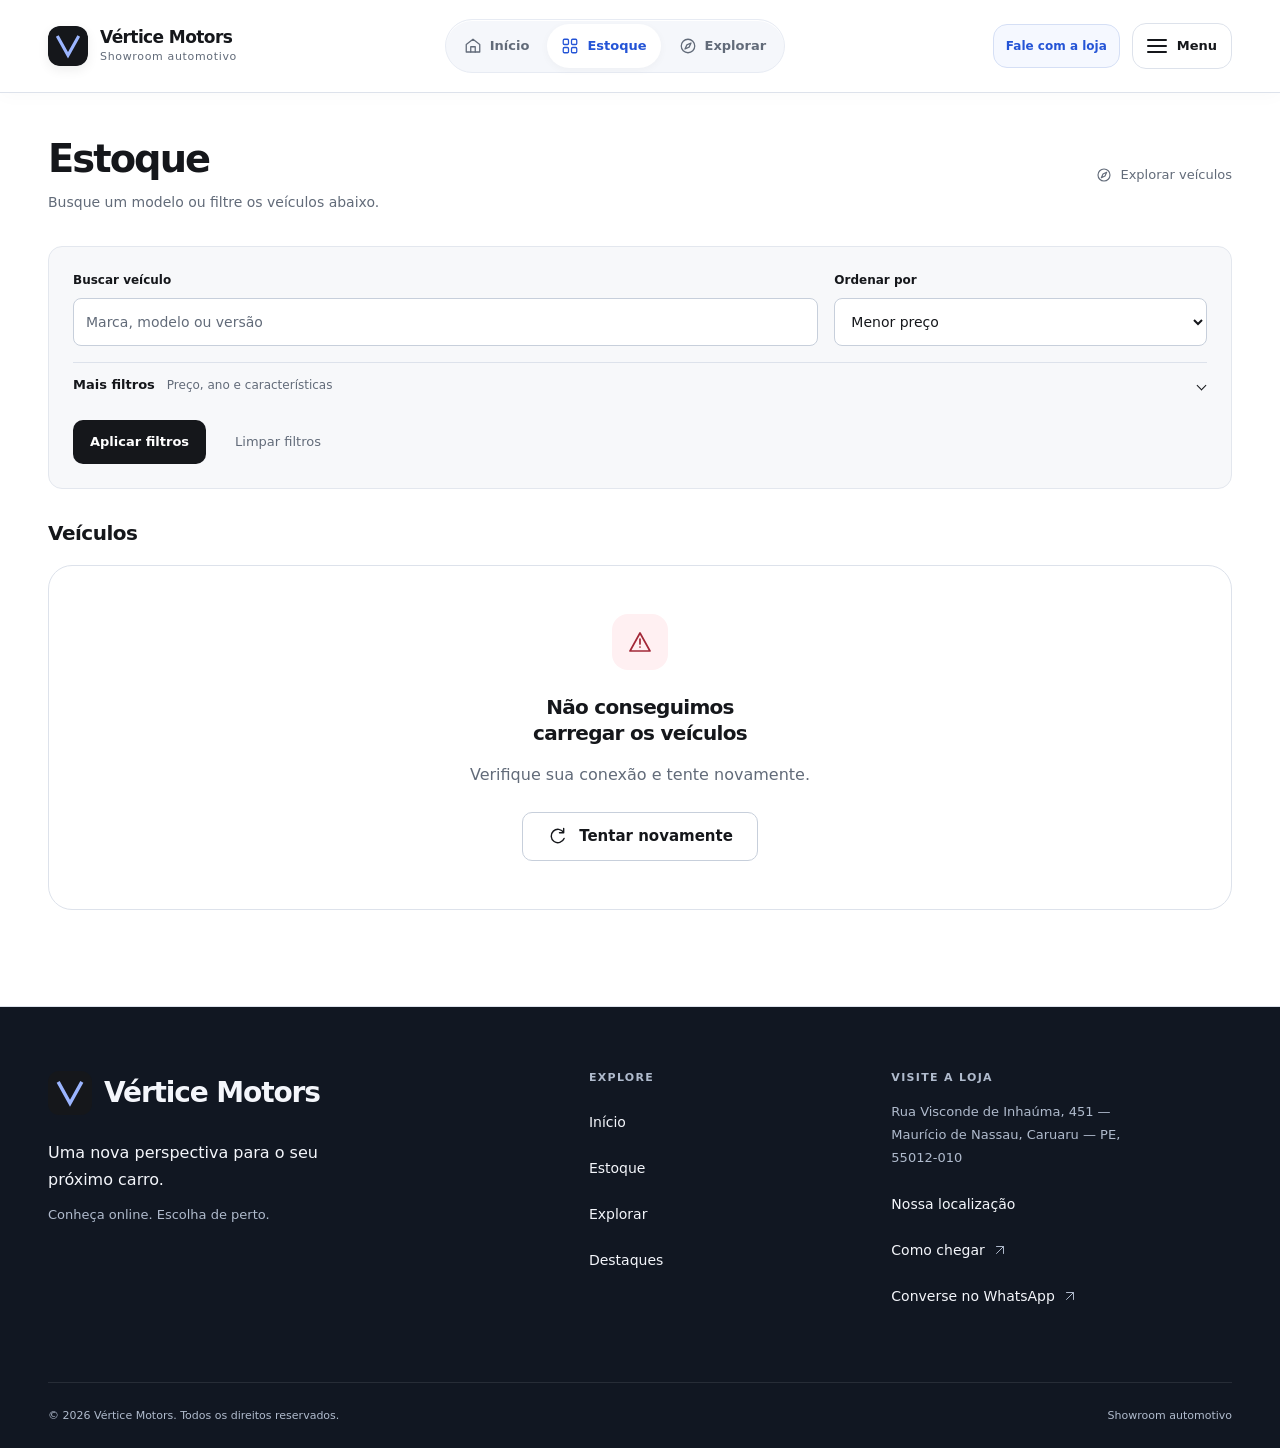
==== estoque.html @ 48c14807 "Initial commit" ====
<!doctype html>
<html lang="pt-BR">
  <head>
    <meta charset="UTF-8">
    <meta name="viewport" content="width=device-width, initial-scale=1">
    <meta name="description" content="Conheça o estoque da Vértice Motors e encontre o carro que combina com você.">
    <meta name="theme-color" content="#f6f7f9">
    <title>Estoque | Vértice Motors</title>
    <link rel="icon" href="./assets/icons/favicon.svg" type="image/svg+xml">
    <link rel="stylesheet" href="./css/global.css">
    <link rel="stylesheet" href="./css/components.css">
    <link rel="stylesheet" href="./css/pages/estoque.css">
    <script type="module" src="./js/pages/estoque.js"></script>
  </head>
  <body class="stock-page">
    <a class="skip-link" href="#conteudo">Pular para o conteúdo</a>
    <header class="site-header">
      <div class="container header-inner">
        <a class="brand" href="./index.html" data-brand-link aria-label="Vértice Motors — início">
          <img src="./assets/images/marca.svg" width="40" height="40" alt="" data-brand-logo>
          <span class="brand-copy"><span class="brand-name" data-brand-name>Vértice Motors</span><span class="brand-caption">Showroom automotivo</span></span>
        </a>
        <nav class="main-nav" aria-label="Navegação principal">
          <a href="./index.html"><svg class="icon" viewBox="0 0 24 24" aria-hidden="true" focusable="false"><use href="./assets/icons/sprite.svg#home"></use></svg><span>Início</span></a>
          <a href="./estoque.html" aria-current="page"><svg class="icon" viewBox="0 0 24 24" aria-hidden="true" focusable="false"><use href="./assets/icons/sprite.svg#grid"></use></svg><span>Estoque</span></a>
          <a href="./explorar.html"><svg class="icon" viewBox="0 0 24 24" aria-hidden="true" focusable="false"><use href="./assets/icons/sprite.svg#compass"></use></svg><span>Explorar</span></a>
        </nav>
        <div class="header-actions"><div class="header-contact">
          <button class="button button-small button-outline" type="button" disabled data-contact-placeholder>Contato em breve</button>
          <a class="button button-small button-outline" data-contact-link hidden target="_blank" rel="noopener noreferrer">Fale com a loja</a>
        </div><button class="menu-toggle" type="button" data-menu-toggle hidden aria-label="Abrir menu"><span class="menu-toggle-lines" aria-hidden="true"><span></span><span></span><span></span></span></button></div>
      </div>
    </header>

    <main class="container page-main stock-main" id="conteudo" tabindex="-1">
      <div class="stock-heading">
        <div><h1>Estoque</h1><p>Busque um modelo ou filtre os veículos abaixo.</p></div>
        <a class="text-link stock-explore-link" href="./explorar.html"><svg class="icon" viewBox="0 0 24 24" aria-hidden="true" focusable="false"><use href="./assets/icons/sprite.svg#compass"></use></svg>Explorar veículos</a>
      </div>
      <form id="stock-filters" class="stock-filters surface" hidden>
        <div class="stock-toolbar">
          <label class="field search-field" for="busca">Buscar veículo<input id="busca" name="busca" type="search" maxlength="100" placeholder="Marca, modelo ou versão" autocomplete="off"></label>
          <label class="field" for="ordenacao">Ordenar por<select id="ordenacao" name="ordenacao"><option value="menor_preco">Menor preço</option><option value="maior_preco">Maior preço</option><option value="recentes">Recém-adicionados</option></select></label>
        </div>
        <details id="filter-details"><summary><span>Mais filtros</span><span class="filter-summary-note">Preço, ano e características</span></summary><div class="filter-grid"><label class="field" for="precoMin">Preço mínimo (R$)<input id="precoMin" name="precoMin" type="number" min="0" max="9007199254740991" step="0.01" inputmode="decimal" placeholder="Sem limite"></label>
<label class="field" for="precoMax">Preço máximo (R$)<input id="precoMax" name="precoMax" type="number" min="0" max="9007199254740991" step="0.01" inputmode="decimal" placeholder="Sem limite"></label>
<label class="field" for="anoMin">Ano-modelo mínimo<input id="anoMin" name="anoMin" type="number" min="1900" max="2100" step="1" inputmode="numeric" placeholder="Sem limite"></label>
<label class="field" for="anoMax">Ano-modelo máximo<input id="anoMax" name="anoMax" type="number" min="1900" max="2100" step="1" inputmode="numeric" placeholder="Sem limite"></label>
<label class="field" for="kmMax">Quilometragem máxima (km)<input id="kmMax" name="kmMax" type="number" min="0" max="9007199254740991" step="1" inputmode="numeric" placeholder="Sem limite"></label>
<label class="field" for="cambio">Câmbio<select id="cambio" name="cambio"><option value="">Todas as opções</option><option value="manual">Manual</option><option value="automatico">Automático</option><option value="automatizado">Automatizado</option><option value="cvt">CVT</option></select></label>
<label class="field" for="categoria">Categoria<select id="categoria" name="categoria"><option value="">Todas as opções</option><option value="hatch">Hatch</option><option value="sedan">Sedan</option><option value="suv">SUV</option><option value="picape">Picape</option><option value="coupe">Cupê</option><option value="conversivel">Conversível</option><option value="perua">Perua</option><option value="minivan">Minivan</option><option value="van">Van</option></select></label></div></details>
        <div class="filter-actions"><button class="button button-primary" type="submit">Aplicar filtros</button><button class="button button-outline" type="button" id="clear-filters">Limpar filtros</button></div>
        <p id="filter-feedback" class="filter-feedback" role="status"></p>
      </form>
      <section class="stock-results" aria-labelledby="estoque-titulo">
        <div class="results-heading"><h2 id="estoque-titulo" tabindex="-1">Veículos</h2><p id="result-count" role="status"></p></div>
        <div id="stock-results"></div><div id="pagination-feedback"></div>
        <div class="load-more"><button id="load-more" class="button button-outline" type="button" hidden>Carregar mais</button></div>
      </section>
      <noscript><p class="notice">Ative o JavaScript para usar o showroom completo. Você pode continuar navegando pelas páginas.</p></noscript>
    </main>

    <footer class="site-footer">
      <div class="container footer-inner" data-institutional-footer>
        <div><p class="footer-brand" data-brand-name>Vértice Motors</p><p class="footer-description" data-brand-description>Uma nova perspectiva para o seu próximo carro.</p></div>
        <div class="footer-location"><p data-store-address>Localização em breve.</p><a class="text-link" href="./localizacao.html">Nossa localização</a><a class="text-link" data-maps-link hidden target="_blank" rel="noopener noreferrer">Como chegar</a><a class="text-link" data-instagram-link hidden target="_blank" rel="noopener noreferrer">Instagram</a></div>
        <p class="copyright">© <span data-current-year>2026</span> <span data-brand-name>Vértice Motors</span></p>
      </div>
    </footer>
  </body>
</html>
---- css/global.css ----
:root {
  color-scheme: light;
  --color-background: #f7f8fb;
  --color-surface: #ffffff;
  --color-surface-soft: #eff2f7;
  --color-text: #15171b;
  --color-muted: #626b79;
  --color-border: #dde2eb;
  --color-border-strong: #c7cfdb;
  --color-accent: #2454d6;
  --color-accent-hover: #1b42b0;
  --color-accent-soft: #edf2ff;
  --color-link: #2454d6;
  --color-focus: #2454d6;
  --color-success: #1a6446;
  --color-success-soft: #edf8f1;
  --color-warning: #88500f;
  --color-warning-soft: #fff4e3;
  --color-danger: #a32838;
  --color-danger-soft: #fff0f2;
  --font-family: "Segoe UI", system-ui, -apple-system, BlinkMacSystemFont, sans-serif;
  --font-size-small: 0.8125rem;
  --font-size-body: 1rem;
  --font-size-lead: clamp(1.0625rem, 1.5vw, 1.1875rem);
  --space-1: 0.25rem;
  --space-2: 0.5rem;
  --space-3: 0.75rem;
  --space-4: 1rem;
  --space-5: 1.5rem;
  --space-6: 2rem;
  --space-7: 3rem;
  --space-8: 4rem;
  --radius-small: 0.625rem;
  --radius-medium: 1rem;
  --radius-large: 1.5rem;
  --radius-pill: 999px;
  --border-width: 1px;
  --shadow-card: 0 12px 32px rgb(25 35 55 / 7%);
  --container-width: 74rem;
  --page-gutter: clamp(1.25rem, 4vw, 3rem);
  --mobile-nav-height: 4.5rem;
  --transition-fast: 180ms cubic-bezier(0.2, 0.8, 0.2, 1);
}

.theme-dark {
  color-scheme: dark;
  --color-background: #0e1117;
  --color-surface: #171b24;
  --color-surface-soft: #202633;
  --color-text: #f4f6fb;
  --color-muted: #adb6c7;
  --color-border: #343d4c;
  --color-border-strong: #566174;
  --color-accent-soft: #202e50;
  --color-link: #9bb5ff;
  --color-focus: #9bb5ff;
  --color-success: #96e0b8;
  --color-success-soft: #16382a;
  --color-warning: #f5ce97;
  --color-warning-soft: #3b2c18;
  --color-danger: #ffb0ba;
  --color-danger-soft: #42212a;
  --shadow-card: 0 12px 32px rgb(0 0 0 / 18%);
}

*, *::before, *::after { box-sizing: border-box; }
html { min-width: 20rem; scroll-padding-top: 7rem; scroll-behavior: smooth; }
body {
  min-height: 100vh;
  min-height: 100svh;
  margin: 0;
  display: flex;
  flex-direction: column;
  padding-bottom: calc(6rem + env(safe-area-inset-bottom, 0px));
  background: var(--color-background);
  color: var(--color-text);
  font-family: var(--font-family);
  font-size: var(--font-size-body);
  line-height: 1.6;
  -webkit-font-smoothing: antialiased;
}
main { flex: 1; min-width: 0; animation: page-arrive 320ms ease-out; }
h1, h2, h3, p, dl, dd { margin: 0; }
h1, h2, h3 { overflow-wrap: anywhere; text-wrap: balance; }
h1 {
  max-width: 19ch;
  font-size: clamp(2.375rem, 5vw, 4.5rem);
  font-weight: 750;
  letter-spacing: -0.06em;
  line-height: 1.07;
}
h2 {
  font-size: clamp(1.5rem, 2.4vw, 2.25rem);
  font-weight: 700;
  letter-spacing: -0.045em;
  line-height: 1.2;
}
h3 { font-size: 1.25rem; letter-spacing: -0.035em; line-height: 1.3; }
a { color: inherit; text-decoration: none; }
button, input, select, textarea { font: inherit; }
button { touch-action: manipulation; }
img { display: block; max-width: 100%; height: auto; }
svg { display: block; }
:focus-visible { outline: 3px solid var(--color-focus); outline-offset: 4px; }
[hidden] { display: none !important; }
::selection { background: var(--color-accent); color: #fff; }
.container { width: min(100% - var(--page-gutter) * 2, var(--container-width)); margin-inline: auto; }
.page-main { padding-block: var(--space-7) var(--space-8); }
.page-heading { margin-bottom: var(--space-7); }
.page-heading h1 { margin-top: var(--space-4); }
.page-lead {
  max-width: 48ch;
  margin-top: var(--space-5);
  color: var(--color-muted);
  font-size: var(--font-size-lead);
  line-height: 1.7;
}
.eyebrow {
  display: flex;
  align-items: center;
  gap: var(--space-2);
  color: var(--color-muted);
  font-size: var(--font-size-small);
  font-weight: 650;
  letter-spacing: 0.1em;
  line-height: 1.5;
  text-transform: uppercase;
}
.accent-dot { width: 0.375rem; height: 0.375rem; flex: 0 0 auto; border-radius: 50%; background: var(--color-link); }
.notice {
  margin-top: var(--space-6);
  padding: var(--space-4);
  border: var(--border-width) solid var(--color-border);
  border-radius: var(--radius-small);
  color: var(--color-muted);
}
.sr-only {
  position: absolute;
  width: 1px;
  height: 1px;
  padding: 0;
  margin: -1px;
  overflow: hidden;
  clip-path: inset(50%);
  white-space: nowrap;
  border: 0;
}
@keyframes page-arrive { from { opacity: 0; } to { opacity: 1; } }
:where(.button, .text-link, .main-nav a, .institutional-link, .menu-toggle, .site-menu-link, .site-menu-shortcut) { transition: color var(--transition-fast), background-color var(--transition-fast), border-color var(--transition-fast), scale var(--transition-fast); }
:where(.button, .text-link, .main-nav a, .institutional-link, .menu-toggle, .site-menu-link, .site-menu-shortcut):active:not(:disabled) { scale: 0.98; }
@media (min-width: 48rem) {
  body { padding-bottom: 0; }
  .page-main { padding-top: var(--space-8); }
}
@media (prefers-reduced-motion: reduce) {
  html { scroll-behavior: auto; }
  *, *::before, *::after { animation: none !important; transition: none !important; scroll-behavior: auto !important; }
}
---- css/components.css ----
.icon { width: 1.25rem; height: 1.25rem; flex: 0 0 auto; fill: none; stroke: currentColor; stroke-width: 1.7; stroke-linecap: round; stroke-linejoin: round; }
.skip-link {
  position: fixed;
  z-index: 100;
  top: var(--space-3);
  left: var(--space-3);
  padding: var(--space-3) var(--space-4);
  transform: translateY(calc(-100% - 2rem));
  border-radius: var(--radius-small);
  background: var(--color-text);
  color: var(--color-surface);
  font-weight: 650;
}
.skip-link:focus { transform: translateY(0); }
.site-header {
  position: sticky;
  z-index: 20;
  top: 0;
  border-bottom: var(--border-width) solid var(--color-border);
  isolation: isolate;
  background: transparent;
  box-shadow: 0 3px 18px #15171b06;
}
.site-header::before { position: absolute; z-index: -1; inset: 0; background: #fffffff2; backdrop-filter: blur(16px); pointer-events: none; content: ""; }
.header-inner {
  display: flex;
  min-height: 5rem;
  align-items: center;
  justify-content: space-between;
  gap: var(--space-3);
  padding-block: var(--space-4);
}
.brand { display: inline-flex; min-width: 0; align-items: center; gap: var(--space-3); border-radius: var(--radius-small); }
.brand img { width: 2.5rem; height: 2.5rem; flex: 0 0 auto; border-radius: 0.75rem; box-shadow: 0 4px 12px #15171b12; transition: transform var(--transition-fast), box-shadow var(--transition-fast); }
.brand-copy { display: grid; min-width: 0; }
.brand-name { overflow-wrap: anywhere; font-size: 1.0625rem; font-weight: 750; letter-spacing: -0.035em; line-height: 1.3; }
.brand-caption { color: var(--color-muted); font-size: 0.6875rem; letter-spacing: 0.06em; }
.main-nav {
  position: fixed;
  z-index: 30;
  bottom: calc(0.875rem + env(safe-area-inset-bottom, 0px));
  left: 50%;
  display: grid;
  grid-template-columns: repeat(3, minmax(0, 1fr));
  width: min(22rem, calc(100% - 2rem));
  min-height: 4.25rem;
  gap: 0.125rem;
  padding: 0.375rem;
  border: 1px solid #e5e9f1;
  border-radius: 1.875rem;
  background: #fffffff5;
  color: #15171b;
  backdrop-filter: blur(16px);
  box-shadow: 0 8px 32px #15171b20, 0 2px 8px #15171b08;
  transform: translateX(-50%);
}
.main-nav a {
  display: flex;
  min-height: 3.375rem;
  min-width: 0;
  flex-direction: column;
  align-items: center;
  justify-content: center;
  gap: 0.25rem;
  padding: 0.375rem;
  border-radius: 1.5rem;
  color: #626b79;
  font-size: 0.6875rem;
  font-weight: 600;
  line-height: 1.25;
  transition: color var(--transition-fast), background-color var(--transition-fast), scale var(--transition-fast);
}
.main-nav .icon { width: 1.125rem; height: 1.125rem; }
.main-nav a[aria-current="page"], .main-nav a.is-active { background: #edf2ff; color: #2454d6; }
.header-actions { display: flex; flex: 0 0 auto; align-items: center; gap: var(--space-3); }
.header-contact { display: none; flex: 0 0 auto; }
.header-contact .button { border-color: #d5dff5; border-radius: 0.875rem; background: #f5f8ff; color: var(--color-link); }
.menu-toggle { display: flex; width: 2.875rem; height: 2.875rem; flex: 0 0 auto; align-items: center; justify-content: center; gap: 0.625rem; padding: 0; border: 1px solid var(--color-border); border-radius: 0.875rem; background: var(--color-surface); color: var(--color-text); cursor: pointer; transition: background-color var(--transition-fast), border-color var(--transition-fast), scale var(--transition-fast); }
.menu-toggle-lines { display: grid; width: 1.25rem; height: 0.875rem; grid-template-rows: repeat(3, 2px); gap: 4px; }
.menu-toggle-lines span { display: block; width: 100%; height: 2px; border-radius: 1px; background: currentColor; }
html.site-menu-open, html.site-menu-open body { overflow: hidden; }
.institutional-footer { --color-text: #f4f6fb; --color-muted: #b0bbcd; --color-border: #ffffff18; --color-border-strong: #ffffff38; --color-surface: #111722; --color-surface-soft: #1c2533; --color-link: #afc2ff; --color-focus: #afc2ff; }
.site-menu { --color-text: #15171b; --color-muted: #626b79; --color-border: #dde2eb; --color-surface: #fff; --color-surface-soft: #f2f4f8; --color-link: #2454d6; --color-focus: #2454d6; --menu-shift: 100%; --menu-enter: 320ms; --menu-exit: 240ms; position: fixed; inset: 0 0 0 auto; width: min(25rem, calc(100% - 2.5rem)); height: 100%; height: 100dvh; max-width: none; max-height: 100%; max-height: 100dvh; margin: 0; padding: 0; overflow: hidden; border: 0; border-left: 1px solid var(--color-border); border-radius: 1.25rem 0 0 1.25rem; background: var(--color-surface); color: var(--color-text); color-scheme: light; box-shadow: -16px 0 64px #080b1126; }
.site-menu[open] { display: flex; flex-direction: column; animation: menu-arrive var(--menu-enter) cubic-bezier(0.2, 0.8, 0.2, 1) both; }
.site-menu[open][data-closing] { animation: menu-leave var(--menu-exit) cubic-bezier(0.4, 0, 0.8, 0.2) both; pointer-events: none; }
.site-menu::backdrop { background: #080b1150; backdrop-filter: blur(4px); animation: menu-backdrop-arrive var(--menu-enter) ease-out both; }
.site-menu[data-closing]::backdrop { animation: menu-backdrop-leave var(--menu-exit) ease-in both; }
.site-menu-header { display: flex; flex: 0 0 auto; align-items: center; justify-content: space-between; gap: var(--space-3); padding: max(1.25rem, env(safe-area-inset-top, 0px)) 1.25rem 1rem; }
.site-menu-identity { color: var(--color-muted); overflow-wrap: anywhere; font-size: 0.6875rem; font-weight: 600; letter-spacing: 0.025em; }
.site-menu-close { display: grid; width: 2.75rem; height: 2.75rem; flex: 0 0 auto; place-items: center; padding: 0; border: 0; border-radius: 0.875rem; background: var(--color-surface-soft); color: var(--color-muted); cursor: pointer; transition: background-color var(--transition-fast), color var(--transition-fast); }
.site-menu-close-shape { position: relative; width: 1rem; height: 1rem; }
.site-menu-close-shape::before, .site-menu-close-shape::after { position: absolute; top: 50%; left: 0; width: 100%; height: 1.5px; border-radius: 1px; background: currentColor; content: ""; transform: rotate(45deg); }
.site-menu-close-shape::after { transform: rotate(-45deg); }
.site-menu-body { display: flex; flex: 1; flex-direction: column; min-height: 0; padding: 0.25rem 0.75rem max(1.25rem, env(safe-area-inset-bottom, 0px)); overflow-y: auto; overscroll-behavior: contain; }
.site-menu-title { margin-top: 0.25rem; font-size: 1.375rem; letter-spacing: -0.035em; line-height: 1.3; text-align: left; }
.site-menu-nav { display: grid; flex: 0 0 auto; gap: 0.5rem; }
.site-menu-link { display: flex; min-height: 4.25rem; align-items: center; gap: 0.875rem; padding: 0.75rem; border-radius: 1rem; color: var(--color-text); transition: color var(--transition-fast), background-color var(--transition-fast), scale var(--transition-fast); }
.site-menu-symbol { display: grid; width: 2.5rem; height: 2.5rem; flex: 0 0 auto; place-items: center; border-radius: 0.8125rem; background: var(--color-surface-soft); color: var(--color-muted); transition: background-color var(--transition-fast), color var(--transition-fast); }
.site-menu-symbol .icon { width: 1.125rem; height: 1.125rem; }
.site-menu-copy { display: grid; flex: 1; min-width: 0; gap: 0.125rem; }
.site-menu-link-label { font-size: 0.9375rem; font-weight: 650; letter-spacing: -0.015em; overflow-wrap: anywhere; }
.site-menu-description { color: var(--color-muted); font-size: 0.6875rem; overflow-wrap: anywhere; }
.site-menu-link > .icon { width: 0.875rem; height: 0.875rem; color: var(--color-muted); transition: translate var(--transition-fast); }
.site-menu-link[aria-current] { background: #edf2ff; color: var(--color-link); }
.site-menu-link[aria-current] .site-menu-symbol { background: #dfe8ff; color: var(--color-link); }
.site-menu-shortcuts { display: grid; flex: 0 0 auto; grid-template-columns: minmax(0, 1fr); gap: 0.5rem; margin: 0.875rem 0.5rem 1.5rem; }
.site-menu-shortcut { display: flex; min-height: 2.75rem; align-items: center; justify-content: space-between; gap: 0.5rem; padding: 0.625rem 0.875rem; border: 1px solid var(--color-border); border-radius: 0.75rem; font-size: 0.75rem; font-weight: 600; transition: background-color var(--transition-fast), border-color var(--transition-fast); }
.site-menu-shortcut .icon { width: 0.75rem; height: 0.75rem; color: var(--color-muted); }
.site-menu-shortcut[aria-current] { border-color: #2454d6; color: var(--color-link); background: #edf2ff; }
.site-menu-contact { display: flex; flex: 0 0 auto; min-height: 3.25rem; align-items: center; gap: 0.75rem; margin: auto 0.5rem 0; padding: 0.875rem 0.25rem 0.25rem; border-top: 1px solid var(--color-border); color: var(--color-muted); font-size: 0.8125rem; transition: color var(--transition-fast); }
.site-menu-contact span { flex: 1; }
.site-menu-contact .icon { width: 1.125rem; height: 1.125rem; }
.site-menu-contact > .icon:last-child { width: 0.875rem; height: 0.875rem; }
.site-menu-link:focus-visible, .site-menu-shortcut:focus-visible, .site-menu-contact:focus-visible { outline-offset: -3px; }
@keyframes menu-arrive { from { opacity: 0; transform: translateX(var(--menu-shift)); } to { opacity: 1; transform: translateX(0); } }
@keyframes menu-leave { to { opacity: 0; transform: translateX(var(--menu-shift)); } }
@keyframes menu-backdrop-arrive { from { opacity: 0; } to { opacity: 1; } }
@keyframes menu-backdrop-leave { to { opacity: 0; } }
@media (min-width: 48rem) {
  .site-menu { --menu-shift: 0.75rem; --menu-enter: 260ms; --menu-exit: 160ms; inset: 6.5rem max(var(--page-gutter), calc((100% - var(--container-width)) / 2)) auto auto; width: min(25rem, calc(100% - 1.5rem)); height: auto; max-height: calc(100dvh - 7.25rem); border: 1px solid #ffffffb3; border-radius: 1.5rem; box-shadow: 0 16px 64px #080b1126; }
  .site-menu-header { padding: 1.25rem 1.25rem 0.75rem; }
  .site-menu-body { display: block; flex: initial; padding: 0.25rem 0.75rem 0.75rem; }
  .site-menu-nav { gap: 0.25rem; }
  .site-menu-shortcuts { margin: 0.875rem 0.5rem; }
  .site-menu-contact { margin-top: 0.75rem; }
}
@media (min-width: 64rem) { .menu-toggle:not(.feed-menu-toggle) { width: auto; padding-inline: 0.875rem; } .menu-toggle:not(.feed-menu-toggle)::after { content: "Menu"; font-size: 0.8125rem; font-weight: 600; } }
.button {
  display: inline-flex;
  min-height: 3rem;
  max-width: 100%;
  align-items: center;
  justify-content: center;
  gap: var(--space-3);
  padding: 0.8125rem var(--space-5);
  border: var(--border-width) solid transparent;
  border-radius: var(--radius-small);
  cursor: pointer;
  font-size: 0.9375rem;
  font-weight: 650;
  line-height: 1.4;
  text-align: center;
  transition: background-color var(--transition-fast), border-color var(--transition-fast), transform var(--transition-fast), scale var(--transition-fast);
}
.button-primary { background: var(--color-accent); color: #fff; }
.button-secondary { background: var(--color-text); color: var(--color-surface); }
.button-outline { border-color: var(--color-border-strong); background: transparent; color: var(--color-text); }
.button-ghost { background: transparent; color: var(--color-link); }
.button-small { min-height: 2.75rem; padding: 0.6875rem var(--space-3); font-size: 0.75rem; }
.button-icon { min-width: 2.75rem; min-height: 2.75rem; padding: var(--space-3); }
.button:disabled, .button[aria-disabled="true"] { border-color: var(--color-border); background: var(--color-surface-soft); color: var(--color-muted); cursor: not-allowed; }
.button:active:not(:disabled) { transform: translateY(1px); }
.button-group { display: flex; flex-wrap: wrap; gap: var(--space-3); margin-top: var(--space-6); }
.surface { border: var(--border-width) solid var(--color-border); border-radius: var(--radius-large); background: var(--color-surface); }
.text-link, .back-link { display: inline-flex; min-height: 2.75rem; align-items: center; gap: var(--space-2); color: var(--color-link); font-size: 0.9375rem; font-weight: 650; }
.state-panel { display: flex; min-width: 0; flex-direction: column; align-items: center; padding: var(--space-7) var(--space-5); text-align: center; }
.state-panel h2, .state-panel h3 { max-width: 28ch; margin-top: var(--space-3); }
.state-panel > p:not(.eyebrow) { max-width: 46ch; margin-top: var(--space-4); color: var(--color-muted); }
.state-panel .button { margin-top: var(--space-5); }
.state-symbol { display: grid; width: 3.5rem; height: 3.5rem; margin-bottom: var(--space-3); place-items: center; border: 1px solid var(--color-border); border-radius: var(--radius-medium); background: var(--color-surface-soft); color: var(--color-link); }
.state-symbol .icon { width: 1.5rem; height: 1.5rem; }
.state-panel-error .state-symbol { border-color: transparent; background: var(--color-danger-soft); color: var(--color-danger); }
.state-panel-empty .state-symbol { background: var(--color-accent-soft); }
.status-badge {
  display: inline-flex;
  width: fit-content;
  max-width: 100%;
  align-items: center;
  gap: 0.375rem;
  padding: 0.375rem 0.625rem;
  border-radius: var(--radius-pill);
  background: var(--color-surface-soft);
  color: var(--color-muted);
  font-size: 0.75rem;
  font-weight: 650;
  line-height: 1.4;
}
.status-badge::before { width: 0.375rem; height: 0.375rem; flex: 0 0 auto; border-radius: 50%; background: currentColor; content: ""; }
.status-disponivel { background: var(--color-success-soft); color: var(--color-success); }
.status-reservado { background: var(--color-warning-soft); color: var(--color-warning); }
.status-vendido { background: var(--color-surface-soft); color: var(--color-muted); }
.vehicle-grid { display: grid; grid-template-columns: minmax(0, 1fr); gap: var(--space-5); }
.vehicle-card { min-width: 0; overflow: hidden; border: 1px solid var(--color-border); border-radius: var(--radius-medium); background: var(--color-surface); transition: border-color var(--transition-fast), box-shadow var(--transition-fast), transform var(--transition-fast); }
.vehicle-card-link { display: flex; height: 100%; min-width: 0; flex-direction: column; }
.vehicle-card-link:focus-visible { outline-offset: -4px; border-radius: var(--radius-medium); }
.vehicle-card-media { position: relative; aspect-ratio: 3 / 2; overflow: hidden; background: var(--color-surface-soft); }
.vehicle-card-image { position: absolute; inset: 0; width: 100%; height: 100%; object-fit: cover; transition: transform 280ms ease; }
.vehicle-card-image.is-loading { opacity: 0; }
.vehicle-card-status { position: absolute; top: var(--space-3); left: var(--space-3); }
.vehicle-card-featured { position: absolute; right: var(--space-3); bottom: var(--space-3); padding: 0.25rem 0.625rem; border-radius: var(--radius-pill); background: #15171b; color: #fff; font-size: 0.75rem; font-weight: 600; }
.vehicle-card-fallback { display: flex; width: 100%; height: 100%; flex-direction: column; align-items: center; justify-content: center; gap: var(--space-3); color: var(--color-muted); }
.vehicle-card-fallback .icon { width: 4rem; height: 4rem; stroke-width: 1.1; }
.vehicle-card-fallback p { font-size: var(--font-size-small); }
.vehicle-card-body { display: flex; min-width: 0; flex: 1; flex-direction: column; padding: var(--space-5); }
.vehicle-card-title { color: var(--color-text); font-size: 1.375rem; font-weight: 700; line-height: 1.25; letter-spacing: -0.04em; text-wrap: pretty; }
.vehicle-card-version { min-height: 1.5rem; margin-top: var(--space-1); overflow-wrap: anywhere; color: var(--color-muted); font-size: 0.875rem; }
.vehicle-card-specs { display: grid; grid-template-columns: repeat(3, minmax(0, 1fr)); gap: var(--space-2); margin-top: var(--space-5); padding-bottom: var(--space-5); border-bottom: 1px solid var(--color-border); }
.vehicle-card-specs > div { min-width: 0; }
.vehicle-card-specs dt { color: var(--color-muted); font-size: 0.75rem; }
.vehicle-card-specs dd { margin-top: var(--space-1); overflow-wrap: anywhere; font-size: 0.8125rem; font-weight: 600; }
.vehicle-card-footer { display: flex; min-width: 0; align-items: center; justify-content: space-between; gap: var(--space-2); margin-top: auto; padding-top: var(--space-5); }
.vehicle-card-price { overflow-wrap: anywhere; font-size: clamp(1.4rem, 2vw, 1.75rem); font-weight: 750; letter-spacing: -0.055em; line-height: 1.3; font-variant-numeric: tabular-nums; }
.vehicle-card-action { display: grid; width: 2.5rem; height: 2.5rem; flex: 0 0 auto; place-items: center; border: 1px solid var(--color-border); border-radius: 50%; background: var(--color-surface-soft); color: var(--color-link); }
.vehicle-card-has-gallery { display: flex; flex-direction: column; }
.vehicle-card-has-gallery > .vehicle-card-link { height: auto; flex: 1; }
.photo-gallery { flex: 0 0 auto; touch-action: pan-y pinch-zoom; }
.photo-gallery:focus-visible { outline-offset: -4px; }
.photo-viewport { display: block; position: absolute; inset: 0; }
.photo-controls { position: absolute; z-index: 4; inset: 50% var(--space-2) auto; display: flex; justify-content: space-between; transform: translateY(-50%); pointer-events: none; }
.photo-arrow { display: grid; width: 2.75rem; height: 2.75rem; place-items: center; padding: 0; border: 1px solid #ffffff70; border-radius: 50%; background: #080b11d9; color: #fff; cursor: pointer; pointer-events: auto; }
.photo-arrow .icon { width: 1.125rem; height: 1.125rem; }
.photo-arrow:disabled { opacity: 0.55; cursor: wait; }
.photo-count { position: absolute; z-index: 3; right: var(--space-3); bottom: var(--space-3); padding: 0.3rem 0.65rem; border-radius: var(--radius-pill); background: #080b11d9; color: #fff; font-size: 0.75rem; font-variant-numeric: tabular-nums; pointer-events: none; }
.vehicle-card-has-gallery .vehicle-card-featured { right: auto; left: var(--space-3); }
.photo-feedback:not(:empty) { position: absolute; z-index: 5; inset: auto var(--space-3) 3rem; padding: var(--space-3); border-radius: var(--radius-small); background: #080b11f2; color: #fff; font-size: 0.8125rem; }
.photo-retry { min-height: 2.75rem; padding: var(--space-2); border: 1px solid #ffffff70; border-radius: var(--radius-small); background: transparent; color: #fff; cursor: pointer; }
.photo-gallery .vehicle-card-image[data-direction='next']:not(.is-loading) { animation: photo-arrive-next 180ms ease-out; }
.photo-gallery .vehicle-card-image[data-direction='previous']:not(.is-loading) { animation: photo-arrive-previous 180ms ease-out; }
@keyframes photo-arrive-next { from { opacity: 0.5; translate: 6% 0; } to { opacity: 1; translate: 0 0; } }
@keyframes photo-arrive-previous { from { opacity: 0.5; translate: -6% 0; } to { opacity: 1; translate: 0 0; } }
@media (hover: hover) and (pointer: fine) { .photo-arrow:hover:not(:disabled), .photo-retry:hover { background: #2454d6; } }
.skeleton-card { overflow: hidden; border: 1px solid var(--color-border); border-radius: var(--radius-medium); background: var(--color-surface); }
.skeleton-shape { background: var(--color-surface-soft); animation: skeleton-pulse 1.8s ease-in-out infinite alternate; }
.skeleton-media { aspect-ratio: 3 / 2; }
.skeleton-body { padding: var(--space-5); }
.skeleton-line { height: 1rem; margin-top: var(--space-3); border-radius: var(--radius-small); }
.skeleton-line:first-child { width: 75%; margin-top: 0; }
.skeleton-line-short { width: 50%; }
.skeleton-line-price { width: 65%; height: 1.75rem; margin-top: var(--space-5); }
.loading-label { display: flex; align-items: center; gap: var(--space-2); margin-bottom: var(--space-4); color: var(--color-muted); font-size: 0.875rem; }
.loading-dot { width: 0.5rem; height: 0.5rem; border-radius: 50%; background: var(--color-link); animation: skeleton-pulse 1.8s ease-in-out infinite alternate; }
.site-footer { border-top: var(--border-width) solid var(--color-border); background: var(--color-surface); }
.footer-inner { display: grid; gap: var(--space-5); padding-block: var(--space-6); }
.footer-brand { font-weight: 750; letter-spacing: -0.025em; }
.footer-description, .footer-location, .copyright { color: var(--color-muted); font-size: var(--font-size-small); }
.footer-description { max-width: 40ch; margin-top: var(--space-1); }
.footer-location { display: flex; flex-wrap: wrap; align-items: center; gap: var(--space-2) var(--space-4); }
.footer-location p { width: 100%; }
.institutional-footer { background: var(--color-surface); color: var(--color-text); }
.institutional-footer-content { display: grid; grid-template-columns: minmax(0, 1fr); gap: var(--space-7); padding-block: var(--space-7); }
.institutional-identity, .institutional-navigation, .institutional-visit { min-width: 0; }
.institutional-brand { display: inline-flex; min-height: 2.75rem; align-items: center; gap: var(--space-3); font-size: clamp(1.375rem, 2.2vw, 1.75rem); font-weight: 750; letter-spacing: -0.04em; }
.institutional-brand img { width: 2.75rem; height: 2.75rem; flex: 0 0 auto; }
.institutional-brand span { overflow-wrap: anywhere; }
.institutional-description { max-width: 31ch; margin-top: var(--space-4); font-size: 1rem; line-height: 1.7; color: var(--color-text); }
.institutional-caption { margin-top: var(--space-3); font-size: 0.8125rem; color: var(--color-muted); }
.institutional-title { margin-bottom: var(--space-4); color: var(--color-muted); font-size: 0.6875rem; letter-spacing: 0.12em; font-weight: 650; text-transform: uppercase; }
.institutional-links { display: flex; flex-direction: column; align-items: flex-start; gap: 0.125rem; }
.institutional-link { display: inline-flex; min-height: 2.75rem; max-width: 100%; align-items: center; gap: var(--space-2); font-size: 0.875rem; overflow-wrap: anywhere; }
.institutional-link .icon { width: 0.875rem; height: 0.875rem; color: var(--color-muted); }
.institutional-address { max-width: 31ch; margin-bottom: var(--space-3); color: var(--color-muted); font-size: 0.8125rem; font-style: normal; line-height: 1.8; overflow-wrap: anywhere; }
.institutional-footer-bottom { display: flex; flex-wrap: wrap; align-items: center; justify-content: space-between; gap: var(--space-3); padding-block: var(--space-5); border-top: 1px solid var(--color-border); color: var(--color-muted); font-size: 0.6875rem; }
@media (min-width: 30rem) { .institutional-footer-content { grid-template-columns: repeat(2, minmax(0, 1fr)); } .institutional-identity { grid-column: 1 / -1; } }
@media (min-width: 64rem) { .header-contact { display: block; } .institutional-footer-content { grid-template-columns: minmax(0, 1.4fr) minmax(0, 0.7fr) minmax(0, 1fr); gap: var(--space-8); padding-block: var(--space-8); } .institutional-identity { grid-column: auto; } }
@media (prefers-reduced-motion: reduce) { .site-menu[open] { animation: none; } .menu-toggle, .menu-toggle-lines span, .site-menu-link { transition: none; } }
@keyframes skeleton-pulse { from { opacity: 0.55; } to { opacity: 1; } }
@media (hover: hover) and (pointer: fine) {
  .brand:hover img { transform: translateY(-2px) rotate(-4deg); box-shadow: 0 6px 16px #2454d624; }
  .header-contact .button:hover { background: var(--color-accent-soft); border-color: #afc2ff; }
  .main-nav a:hover { background: var(--color-surface-soft); color: var(--color-text); }
  .menu-toggle:hover { background: var(--color-accent-soft); border-color: var(--color-border-strong); }
  .site-menu-close:hover { background: #e8edf5; color: var(--color-text); }
  .site-menu-link:hover { background: var(--color-surface-soft); color: var(--color-link); }
  .site-menu-link:hover > .icon { translate: 0.125rem 0; }
  .site-menu-shortcut:hover { background: #edf2ff; border-color: #afc2ff; }
  .site-menu-contact:hover { color: var(--color-link); }
  .institutional-link:hover { color: var(--color-link); text-decoration: underline; text-underline-offset: 0.25em; }
  .button-primary:hover:not(:disabled) { background: var(--color-accent-hover); }
  .button-secondary:hover:not(:disabled) { opacity: 0.88; }
  .button-outline:hover:not(:disabled) { border-color: var(--color-muted); background: var(--color-surface-soft); }
  .button-ghost:hover:not(:disabled) { background: var(--color-accent-soft); }
  .text-link:hover, .back-link:hover { text-decoration: underline; text-underline-offset: 0.25em; }
  .vehicle-card:has(a):hover { transform: translateY(-3px); border-color: var(--color-border-strong); box-shadow: var(--shadow-card); }
  .vehicle-card:has(a):hover .vehicle-card-image { transform: scale(1.025); }
}
@media (max-width: 22rem) { .brand-caption { display: none; } .brand-name { font-size: 0.9375rem; } }
@media (min-width: 48rem) {
  .header-inner { min-height: 5.75rem; gap: var(--space-5); }
  .site-header .main-nav { border: 1px solid #e7ebf3; border-radius: 2rem; background: #f5f7fb; box-shadow: inset 0 1px 0 #fff; }
  .site-header .main-nav a { border-radius: 1.5rem; }
  .site-header .main-nav a[aria-current="page"], .site-header .main-nav a.is-active { background: #fff; box-shadow: 0 2px 8px #15171b09; }
  .site-header .main-nav { position: static; display: flex; width: auto; min-height: 0; gap: var(--space-1); padding: 0.25rem; transform: none; backdrop-filter: none; }
  .main-nav a { min-height: 2.75rem; flex-direction: row; gap: var(--space-2); padding: 0.625rem 0.875rem; font-size: 0.8125rem; }
  .main-nav .icon { width: 1.125rem; height: 1.125rem; }
  .vehicle-grid { grid-template-columns: repeat(2, minmax(0, 1fr)); }
  .footer-inner { grid-template-columns: 1fr auto; align-items: start; }
  .footer-location { justify-content: flex-end; text-align: right; }
  .copyright { grid-column: 1 / -1; }
}
@media (min-width: 64rem) { .vehicle-grid { grid-template-columns: repeat(3, minmax(0, 1fr)); } }
---- css/pages/estoque.css ----
﻿.stock-page { background: #fff; }
.stock-main { padding-block: 2rem 4rem; }
.stock-heading { display: flex; flex-wrap: wrap; align-items: center; justify-content: space-between; gap: 0.75rem 1.5rem; margin-bottom: 1.5rem; }
.stock-heading h1 { max-width: none; margin: 0; font-size: clamp(2rem, 3vw, 2.75rem); line-height: 1.15; letter-spacing: -0.05em; }
.stock-heading p { margin-top: 0.625rem; color: var(--color-muted); font-size: 0.875rem; }
.stock-explore-link { gap: 0.5rem; color: var(--color-muted); font-size: 0.8125rem; font-weight: 500; }
.stock-explore-link .icon { width: 1rem; height: 1rem; }
.stock-filters { padding: 1.25rem; margin-bottom: 2rem; border-color: #e3e7ee; border-radius: 0.875rem; background: #f7f8fa; }
.stock-toolbar, .filter-grid { display: grid; grid-template-columns: minmax(0, 1fr); gap: 1rem; }
.field { display: grid; min-width: 0; gap: 0.5rem; font-size: 0.75rem; font-weight: 600; }
.field input, .field select { width: 100%; min-width: 0; min-height: 3rem; padding: 0.75rem; border: 1px solid var(--color-border-strong); border-radius: 0.5rem; background: #fff; color: var(--color-text); font-size: 0.875rem; font-weight: 400; transition: border-color var(--transition-fast), box-shadow var(--transition-fast); }
.field input::placeholder { color: var(--color-muted); opacity: 1; }
.stock-filters details { margin-top: 1rem; border-top: 1px solid var(--color-border); }
.stock-filters summary { display: flex; min-height: 2.75rem; align-items: center; gap: 0.75rem; padding-block: 0.75rem; list-style: none; cursor: pointer; color: var(--color-text); font-size: 0.8125rem; font-weight: 600; }
.stock-filters summary::-webkit-details-marker { display: none; }
.stock-filters summary::after { width: 0.4375rem; height: 0.4375rem; flex: 0 0 auto; margin-left: auto; margin-right: 0.125rem; border-right: 1.5px solid currentColor; border-bottom: 1.5px solid currentColor; content: ''; transform: rotate(45deg); transition: transform var(--transition-fast); }
.stock-filters details[open] summary::after { transform: rotate(225deg); }
.filter-summary-note { display: none; color: var(--color-muted); font-size: 0.75rem; font-weight: 400; }
.filter-grid { margin-top: 0.5rem; padding-bottom: 0.5rem; }
.filter-actions { display: flex; flex-wrap: wrap; gap: 0.75rem; margin-top: 0.75rem; }
.filter-actions .button { min-height: 2.75rem; padding: 0.625rem 1rem; font-size: 0.8125rem; }
.filter-actions .button-primary { background: #15171b; }
.filter-actions .button-outline { border-color: transparent; background: transparent; color: var(--color-muted); font-weight: 500; }
.filter-feedback { margin-top: 0.75rem; color: var(--color-danger); font-size: 0.8125rem; }
.filter-feedback:empty { display: none; }
.results-heading { display: flex; flex-wrap: wrap; align-items: baseline; justify-content: space-between; gap: 0.75rem; margin-bottom: 1.25rem; }
.results-heading h2 { font-size: 1.25rem; letter-spacing: -0.025em; }
.results-heading p { color: var(--color-muted); font-size: 0.75rem; }
.stock-page .vehicle-card { border-radius: 0.875rem; }
.load-more { display: flex; justify-content: center; margin-top: 2rem; }
#pagination-feedback:not(:empty) { margin-top: 1.5rem; }
@media (min-width: 30rem) { .filter-summary-note { display: inline; } }
@media (min-width: 48rem) {
  .stock-main { padding-top: 2.75rem; }
  .stock-heading { margin-bottom: 2rem; }
  .stock-filters { padding: 1.5rem; }
  .stock-toolbar { grid-template-columns: minmax(0, 2fr) minmax(0, 1fr); }
  .filter-grid { grid-template-columns: repeat(2, minmax(0, 1fr)); }
}
@media (min-width: 64rem) { .filter-grid { grid-template-columns: repeat(4, minmax(0, 1fr)); } }
@media (hover: hover) and (pointer: fine) {
  .filter-actions .button-primary:hover { background: #32363e; }
  .filter-actions .button-outline:hover { background: #e9edf3; color: var(--color-text); }
}
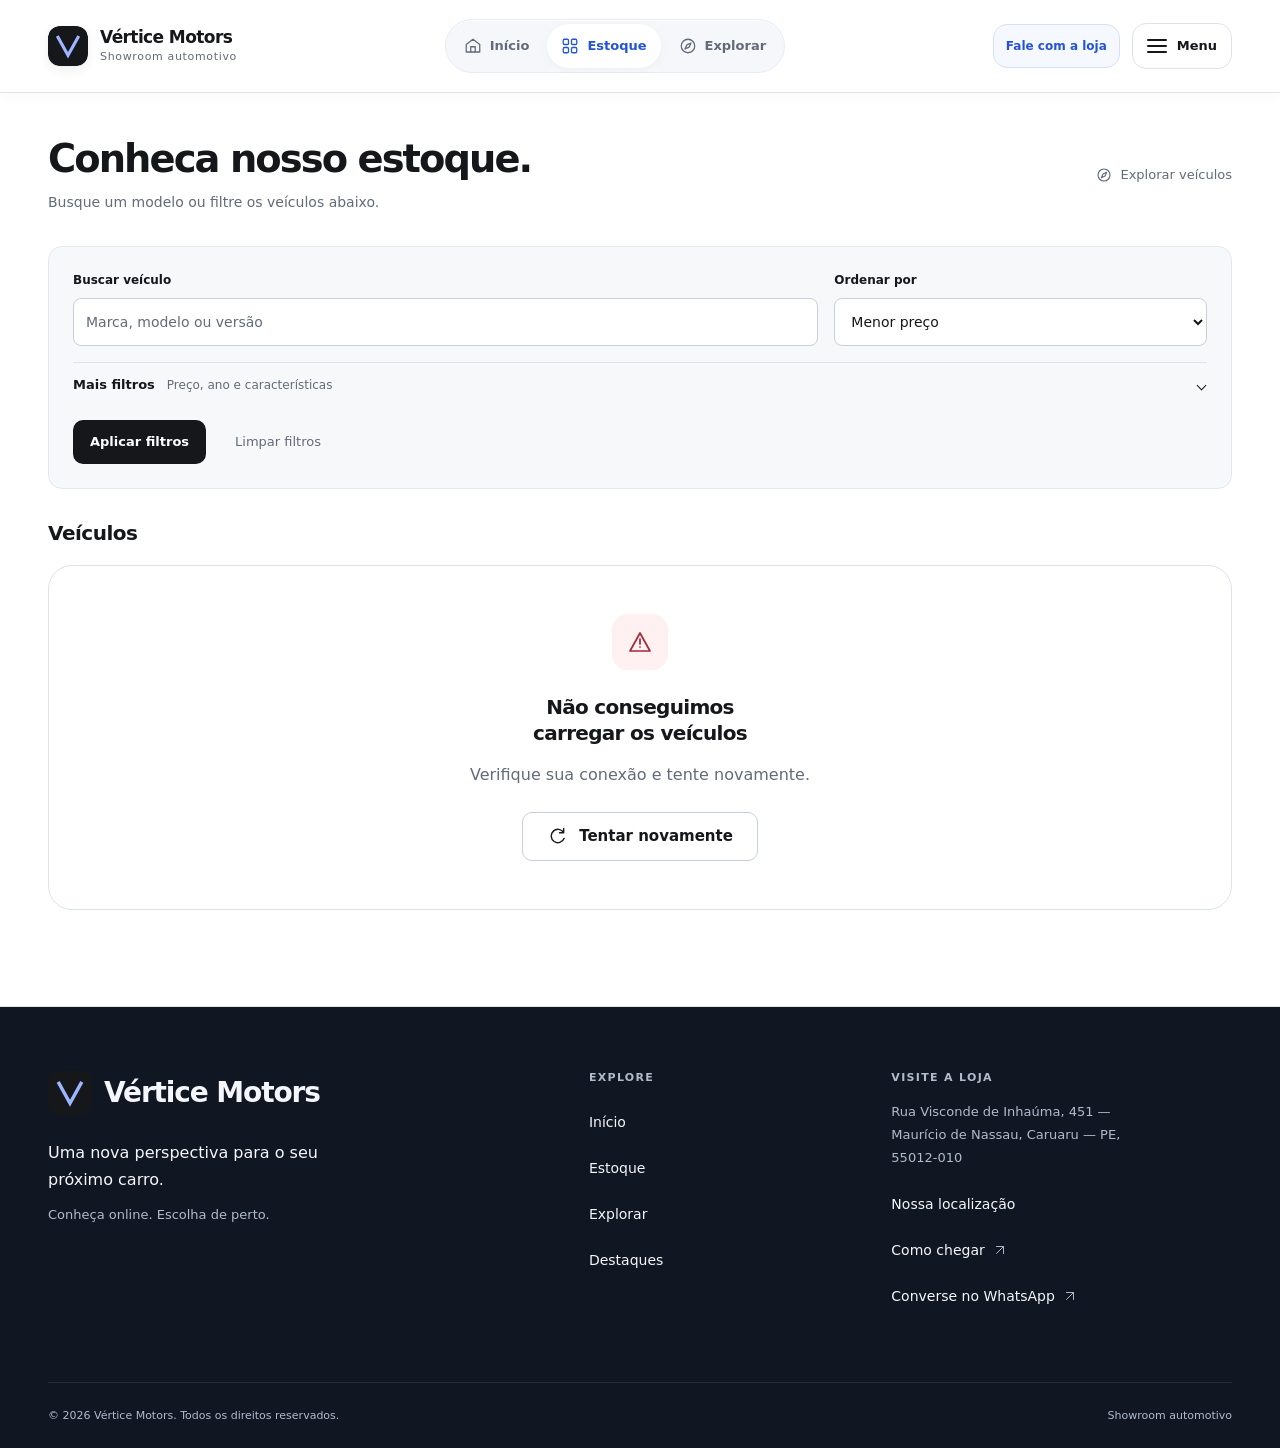
==== commit dbea6dff: "att" ====
--- a/estoque.html
+++ b/estoque.html
@@ -34,7 +34,7 @@
 
     <main class="container page-main stock-main" id="conteudo" tabindex="-1">
       <div class="stock-heading">
-        <div><h1>Estoque</h1><p>Busque um modelo ou filtre os veículos abaixo.</p></div>
+        <div><h1>Conheca nosso estoque.</h1><p>Busque um modelo ou filtre os veículos abaixo.</p></div>
         <a class="text-link stock-explore-link" href="./explorar.html"><svg class="icon" viewBox="0 0 24 24" aria-hidden="true" focusable="false"><use href="./assets/icons/sprite.svg#compass"></use></svg>Explorar veículos</a>
       </div>
       <form id="stock-filters" class="stock-filters surface" hidden>
